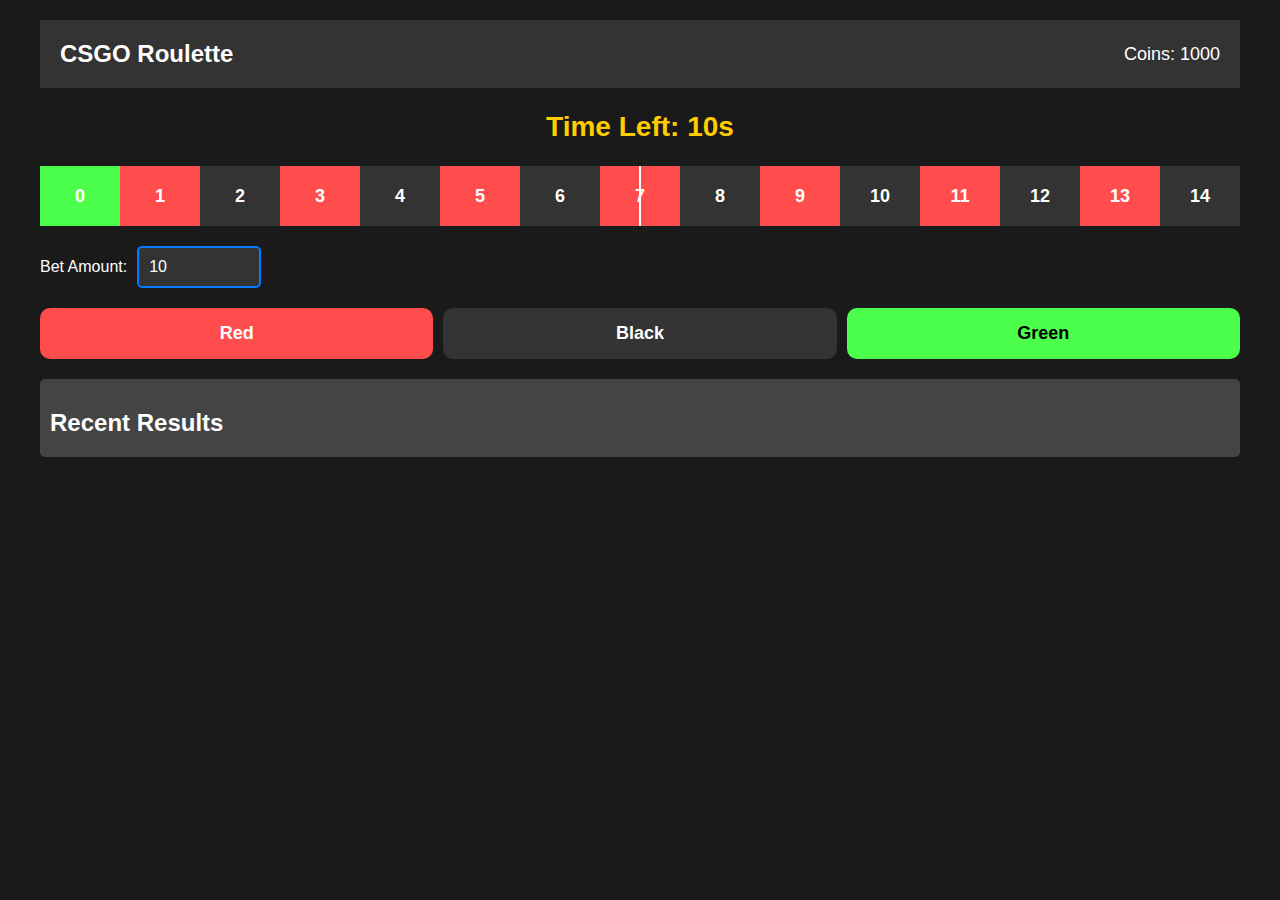
==== index.html @ 34582812 "Update index.html" ====
<!DOCTYPE html>
<html lang="en">
<head>
    <meta charset="UTF-8">
    <meta name="viewport" content="width=device-width, initial-scale=1.0">
    <title>CSGO Roulette</title>
    <link rel="stylesheet" href="styles.css">
</head>
<body>
    <div class="container">
        <!-- Header -->
        <header>
            <h1>CSGO Roulette</h1>
            <div class="balance">
                <span>Coins: </span>
                <span id="balance">1000</span>
            </div>
        </header>

        <!-- Main Game Area -->
        <main>
            <!-- Timer Display -->
            <section class="timer">
                <h2>Time Left: <span id="countdown">10</span>s</h2>
            </section>

            <!-- Roulette Wheel -->
            <section class="roulette-wheel">
                <div class="wheel">
                    <div class="slots">
                        <!-- Slots will be generated dynamically -->
                    </div>
                </div>
                <div class="pointer"></div>
            </section>

            <!-- Betting Area -->
            <section class="betting-area">
                <div class="bet-amount">
                    <label for="bet-input">Bet Amount:</label>
                    <input type="number" id="bet-input" value="10" min="1">
                </div>
                <div class="bet-options">
                    <button class="bet-option red" data-color="red">Red</button>
                    <button class="bet-option black" data-color="black">Black</button>
                    <button class="bet-option green" data-color="green">Green</button>
                </div>
            </section>

            <!-- Results Section -->
            <section class="results">
                <h2>Recent Results</h2>
                <div class="results-list">
                    <!-- Results will be added dynamically -->
                </div>
            </section>

            <!-- Notification System -->
            <div id="notification"></div>
        </main>
    </div>

    <script src="script.js"></script>
</body>
</html>
---- styles.css ----
/* General Styles */
body {
    font-family: 'Arial', sans-serif;
    background-color: #1a1a1a;
    color: #fff;
    margin: 0;
    padding: 0;
}

.container {
    max-width: 1200px;
    margin: 0 auto;
    padding: 20px;
}

header {
    display: flex;
    justify-content: space-between;
    align-items: center;
    padding: 20px;
    background-color: #333;
}

header h1 {
    margin: 0;
    font-size: 24px;
}

.balance {
    font-size: 18px;
}

/* Timer Display */
.timer {
    text-align: center;
    margin-bottom: 20px;
}

.timer h2 {
    font-size: 28px;
    color: #ffcc00;
}

/* Roulette Wheel */
.roulette-wheel {
    position: relative;
    margin: 20px 0;
    overflow: hidden;
}

.wheel {
    display: flex;
    width: 100%;
    height: 60px;
    background-color: #444;
    border-radius: 5px;
    position: relative;
}

.slots {
    display: flex;
}

.slot {
    width: 80px; /* Increased width for better spacing */
    height: 60px;
    display: flex;
    justify-content: center;
    align-items: center;
    font-size: 18px;
    font-weight: bold;
    color: #fff;
}

.slot.red {
    background-color: #ff4d4d;
}

.slot.black {
    background-color: #333;
}

.slot.green {
    background-color: #4dff4d;
}

.pointer {
    position: absolute;
    top: 0;
    left: 50%;
    width: 2px;
    height: 100%;
    background-color: #fff;
    transform: translateX(-50%);
}

/* Betting Area */
.betting-area {
    margin: 20px 0;
}

.bet-amount {
    display: flex;
    align-items: center;
    gap: 10px;
    margin-bottom: 20px;
}

.bet-amount input {
    padding: 10px;
    font-size: 16px;
    width: 100px;
    border: 2px solid #007bff;
    border-radius: 5px;
    background-color: #333;
    color: #fff;
}

.bet-options {
    display: flex;
    justify-content: space-between;
    gap: 10px;
    margin-top: 20px;
}

.bet-option-container {
    display: flex;
    flex-direction: column;
    align-items: center;
    gap: 5px;
}

.bet-options button {
    flex: 1;
    padding: 15px 20px;
    font-size: 18px;
    font-weight: bold;
    border: none;
    border-radius: 10px;
    cursor: pointer;
    transition: transform 0.2s, box-shadow 0.2s;
}

.bet-options button:hover {
    transform: translateY(-2px);
    box-shadow: 0 4px 8px rgba(0, 0, 0, 0.2);
}

.bet-options .red {
    background-color: #ff4d4d;
    color: #fff;
}

.bet-options .black {
    background-color: #333;
    color: #fff;
}

.bet-options .green {
    background-color: #4dff4d;
    color: #000;
}

.bet-display {
    font-size: 16px;
    font-weight: bold;
    color: #fff;
    text-align: center;
}

/* Results Section */
.results {
    background-color: #444;
    padding: 10px;
    border-radius: 5px;
}

.results h2 {
    font-size: 24px;
    margin-bottom: 10px;
}

.results-list {
    max-height: 200px;
    overflow-y: auto;
}
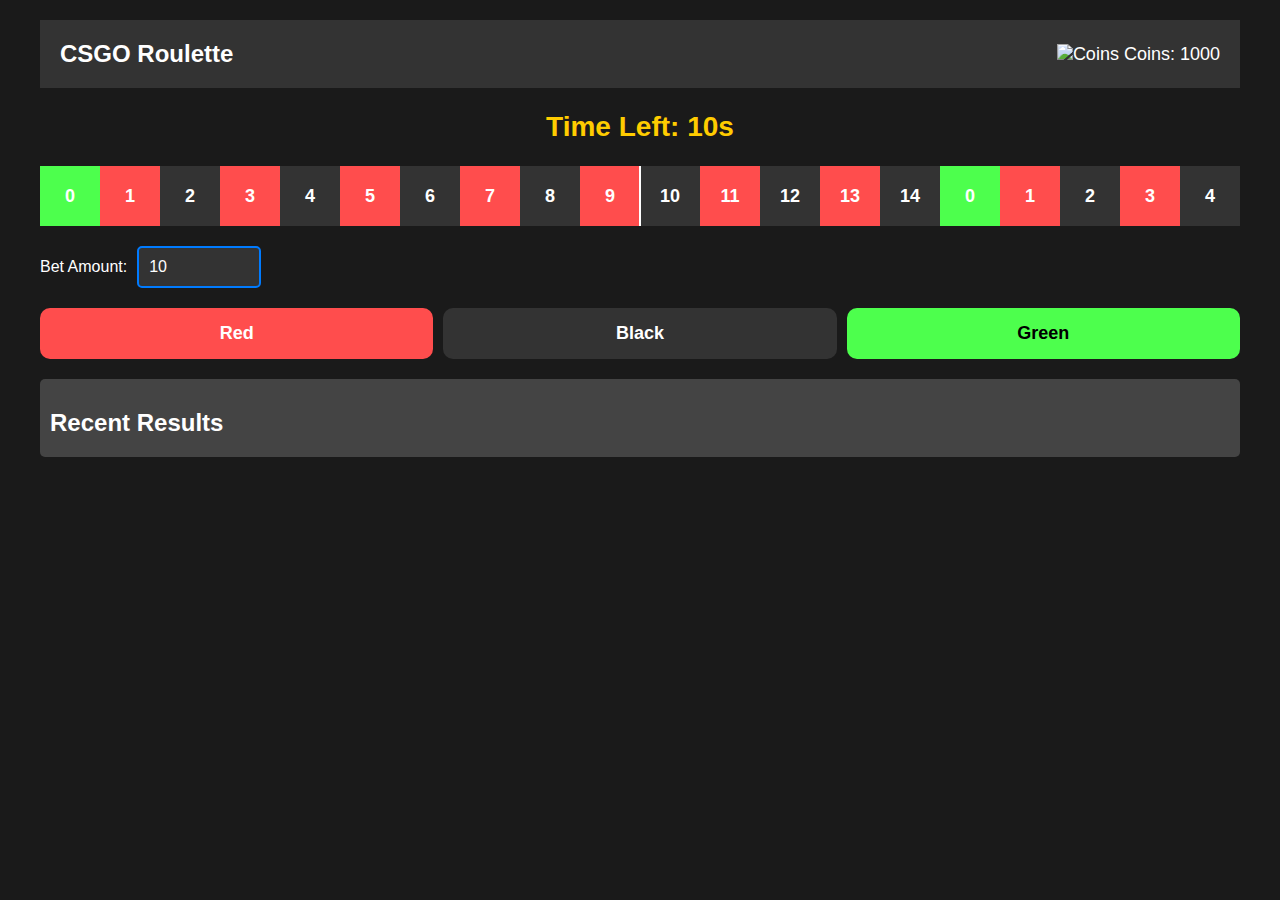
==== commit 3c6bb908: "Update index.html" ====
--- a/index.html
+++ b/index.html
@@ -12,6 +12,7 @@
         <header>
             <h1>CSGO Roulette</h1>
             <div class="balance">
+                <img src="coin-icon.png" alt="Coins" class="coin-icon">
                 <span>Coins: </span>
                 <span id="balance">1000</span>
             </div>
--- a/styles.css
+++ b/styles.css
@@ -62,7 +62,7 @@
 }
 
 .slot {
-    width: 80px; /* Increased width for better spacing */
+    width: 60px;
     height: 60px;
     display: flex;
     justify-content: center;
@@ -123,13 +123,6 @@
     margin-top: 20px;
 }
 
-.bet-option-container {
-    display: flex;
-    flex-direction: column;
-    align-items: center;
-    gap: 5px;
-}
-
 .bet-options button {
     flex: 1;
     padding: 15px 20px;
@@ -161,13 +154,6 @@
     color: #000;
 }
 
-.bet-display {
-    font-size: 16px;
-    font-weight: bold;
-    color: #fff;
-    text-align: center;
-}
-
 /* Results Section */
 .results {
     background-color: #444;
@@ -184,3 +170,18 @@
     max-height: 200px;
     overflow-y: auto;
 }
+
+/* Notification System */
+#notification {
+    position: fixed;
+    top: 20px;
+    left: 50%;
+    transform: translateX(-50%);
+    background-color: #333;
+    color: #fff;
+    padding: 10px 20px;
+    border-radius: 5px;
+    font-size: 18px;
+    display: none;
+    z-index: 1000;
+}
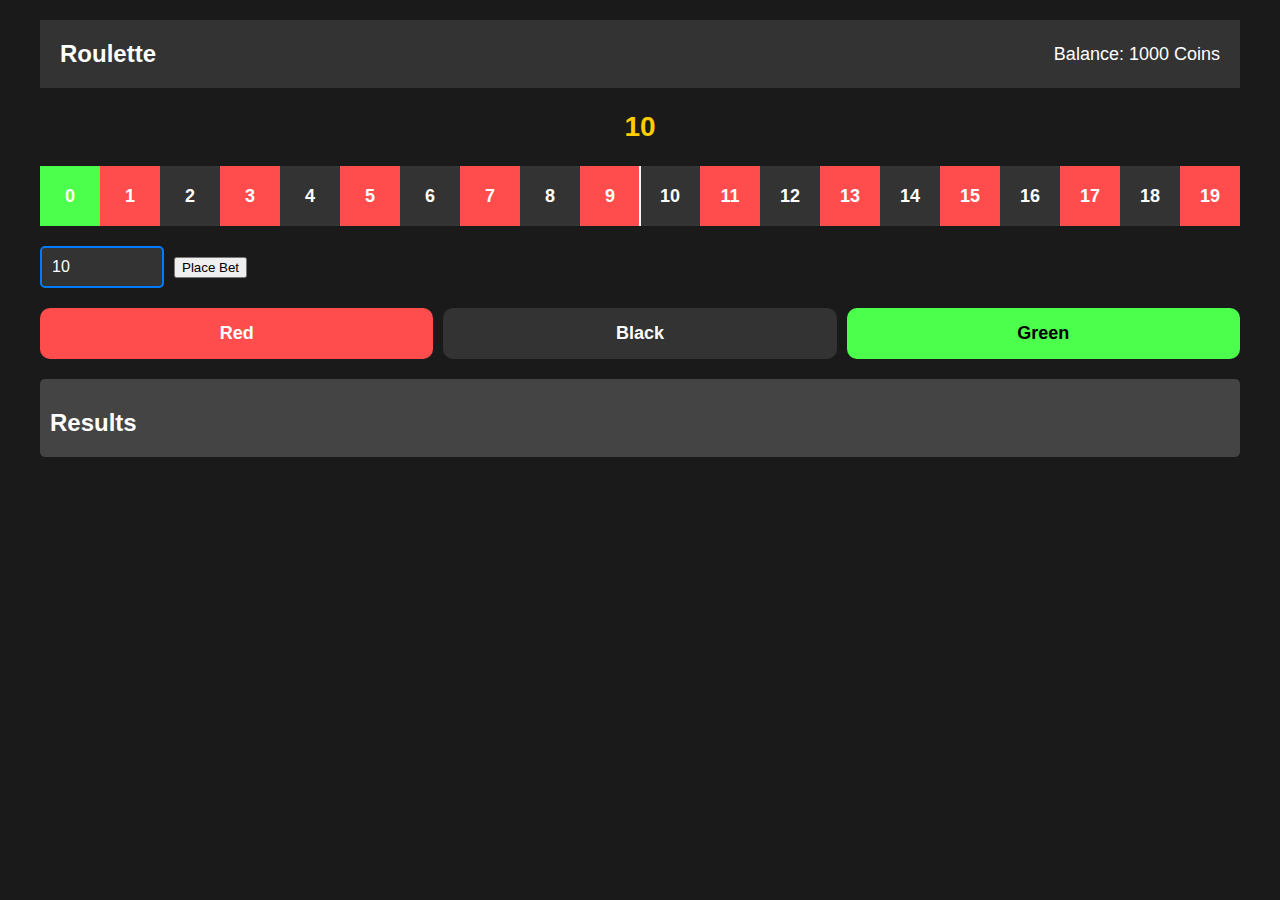
==== commit 86dbf558: "Update index.html" ====
--- a/index.html
+++ b/index.html
@@ -3,64 +3,50 @@
 <head>
     <meta charset="UTF-8">
     <meta name="viewport" content="width=device-width, initial-scale=1.0">
-    <title>CSGO Roulette</title>
+    <title>Roulette Wheel</title>
     <link rel="stylesheet" href="styles.css">
 </head>
 <body>
     <div class="container">
-        <!-- Header -->
         <header>
-            <h1>CSGO Roulette</h1>
+            <h1>Roulette</h1>
             <div class="balance">
-                <img src="coin-icon.png" alt="Coins" class="coin-icon">
-                <span>Coins: </span>
-                <span id="balance">1000</span>
+                <span>Balance: </span><span id="balance">1000</span> Coins
             </div>
         </header>
+        
+        <div class="timer">
+            <h2 id="countdown">10</h2>
+        </div>
+        
+        <div class="roulette-wheel">
+            <div class="wheel">
+                <div class="slots"></div>
+                <div class="pointer"></div>
+            </div>
+        </div>
+        
+        <div class="betting-area">
+            <div class="bet-amount">
+                <input type="number" id="bet-input" value="10" min="1">
+                <button id="place-bet">Place Bet</button>
+            </div>
+            <div class="bet-options">
+                <button class="bet-option red" data-color="red">Red</button>
+                <button class="bet-option black" data-color="black">Black</button>
+                <button class="bet-option green" data-color="green">Green</button>
+            </div>
+        </div>
 
-        <!-- Main Game Area -->
-        <main>
-            <!-- Timer Display -->
-            <section class="timer">
-                <h2>Time Left: <span id="countdown">10</span>s</h2>
-            </section>
-
-            <!-- Roulette Wheel -->
-            <section class="roulette-wheel">
-                <div class="wheel">
-                    <div class="slots">
-                        <!-- Slots will be generated dynamically -->
-                    </div>
-                </div>
-                <div class="pointer"></div>
-            </section>
-
-            <!-- Betting Area -->
-            <section class="betting-area">
-                <div class="bet-amount">
-                    <label for="bet-input">Bet Amount:</label>
-                    <input type="number" id="bet-input" value="10" min="1">
-                </div>
-                <div class="bet-options">
-                    <button class="bet-option red" data-color="red">Red</button>
-                    <button class="bet-option black" data-color="black">Black</button>
-                    <button class="bet-option green" data-color="green">Green</button>
-                </div>
-            </section>
-
-            <!-- Results Section -->
-            <section class="results">
-                <h2>Recent Results</h2>
-                <div class="results-list">
-                    <!-- Results will be added dynamically -->
-                </div>
-            </section>
-
-            <!-- Notification System -->
-            <div id="notification"></div>
-        </main>
+        <div class="results">
+            <h2>Results</h2>
+            <div class="results-list"></div>
+        </div>
     </div>
+    
+    <div id="notification"></div>
 
     <script src="script.js"></script>
 </body>
 </html>
+
--- a/styles.css
+++ b/styles.css
@@ -46,11 +46,11 @@
     position: relative;
     margin: 20px 0;
     overflow: hidden;
+    width: 100%; /* Make sure the width covers all slots */
 }
 
 .wheel {
     display: flex;
-    width: 100%;
     height: 60px;
     background-color: #444;
     border-radius: 5px;
@@ -185,3 +185,4 @@
     display: none;
     z-index: 1000;
 }
+
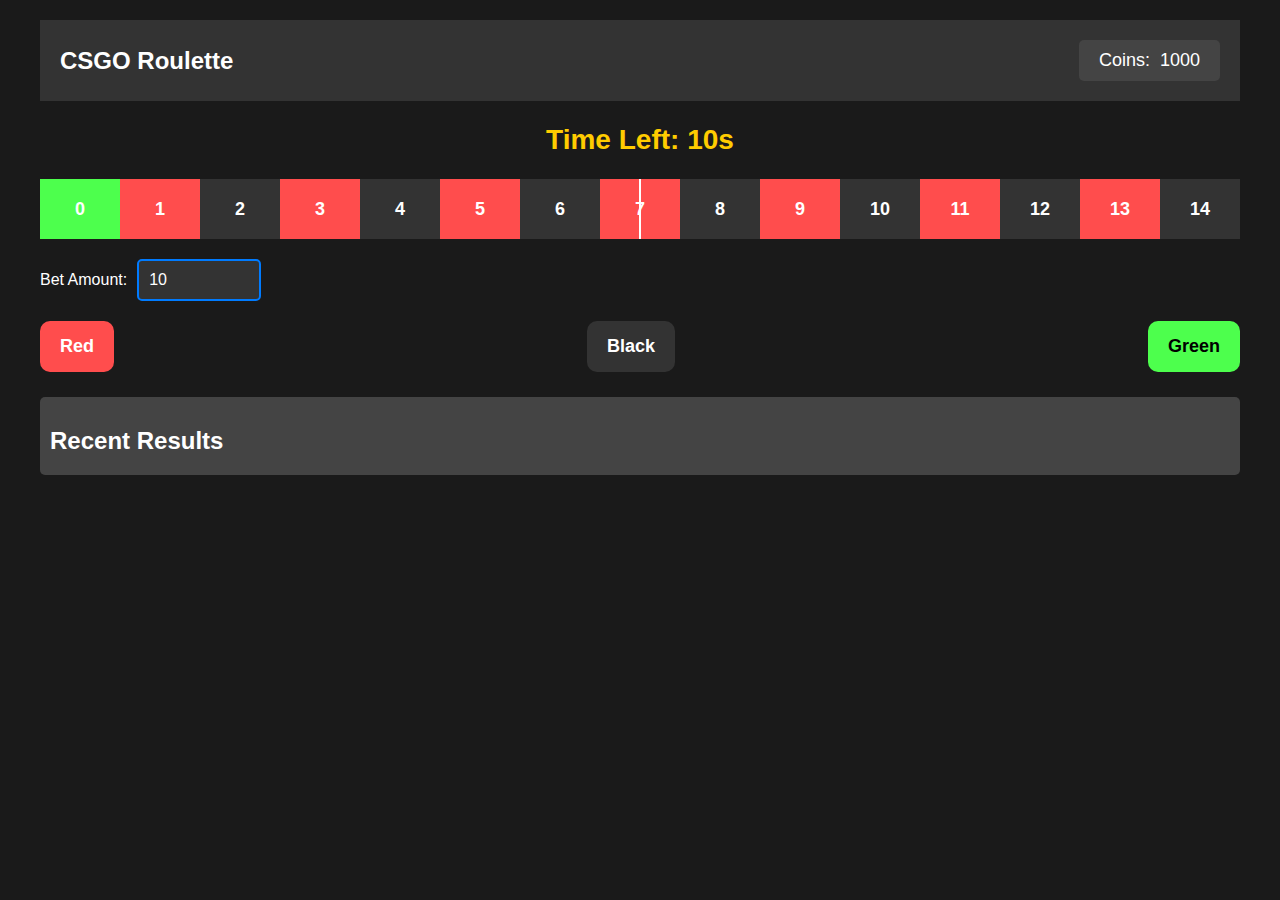
==== commit e14b3d9c: "Update index.html" ====
--- a/index.html
+++ b/index.html
@@ -3,50 +3,69 @@
 <head>
     <meta charset="UTF-8">
     <meta name="viewport" content="width=device-width, initial-scale=1.0">
-    <title>Roulette Wheel</title>
+    <title>CSGO Roulette</title>
     <link rel="stylesheet" href="styles.css">
 </head>
 <body>
     <div class="container">
+        <!-- Header -->
         <header>
-            <h1>Roulette</h1>
-            <div class="balance">
-                <span>Balance: </span><span id="balance">1000</span> Coins
+            <h1>CSGO Roulette</h1>
+            <div class="balance-box">
+                <span>Coins: </span>
+                <span id="balance">1000</span>
             </div>
         </header>
-        
-        <div class="timer">
-            <h2 id="countdown">10</h2>
-        </div>
-        
-        <div class="roulette-wheel">
-            <div class="wheel">
-                <div class="slots"></div>
+
+        <!-- Main Game Area -->
+        <main>
+            <!-- Timer Display -->
+            <section class="timer">
+                <h2>Time Left: <span id="countdown">10</span>s</h2>
+            </section>
+
+            <!-- Roulette Wheel -->
+            <section class="roulette-wheel">
+                <div class="wheel">
+                    <div class="slots">
+                        <!-- Slots will be generated dynamically -->
+                    </div>
+                </div>
                 <div class="pointer"></div>
-            </div>
-        </div>
-        
-        <div class="betting-area">
-            <div class="bet-amount">
-                <input type="number" id="bet-input" value="10" min="1">
-                <button id="place-bet">Place Bet</button>
-            </div>
-            <div class="bet-options">
-                <button class="bet-option red" data-color="red">Red</button>
-                <button class="bet-option black" data-color="black">Black</button>
-                <button class="bet-option green" data-color="green">Green</button>
-            </div>
-        </div>
+            </section>
 
-        <div class="results">
-            <h2>Results</h2>
-            <div class="results-list"></div>
-        </div>
+            <!-- Betting Area -->
+            <section class="betting-area">
+                <div class="bet-amount">
+                    <label for="bet-input">Bet Amount:</label>
+                    <input type="number" id="bet-input" value="10" min="1">
+                </div>
+                <div class="bet-options">
+                    <div class="bet-option-container">
+                        <button class="bet-option red" data-color="red">Red</button>
+                        <div class="bet-display" id="red-display"></div>
+                    </div>
+                    <div class="bet-option-container">
+                        <button class="bet-option black" data-color="black">Black</button>
+                        <div class="bet-display" id="black-display"></div>
+                    </div>
+                    <div class="bet-option-container">
+                        <button class="bet-option green" data-color="green">Green</button>
+                        <div class="bet-display" id="green-display"></div>
+                    </div>
+                </div>
+            </section>
+
+            <!-- Results Section -->
+            <section class="results">
+                <h2>Recent Results</h2>
+                <div class="results-list">
+                    <!-- Results will be added dynamically -->
+                </div>
+            </section>
+        </main>
     </div>
-    
-    <div id="notification"></div>
 
     <script src="script.js"></script>
 </body>
 </html>
-
--- a/styles.css
+++ b/styles.css
@@ -26,7 +26,13 @@
     font-size: 24px;
 }
 
-.balance {
+.balance-box {
+    display: flex;
+    align-items: center;
+    gap: 10px;
+    background-color: #444;
+    padding: 10px 20px;
+    border-radius: 5px;
     font-size: 18px;
 }
 
@@ -46,11 +52,11 @@
     position: relative;
     margin: 20px 0;
     overflow: hidden;
-    width: 100%; /* Make sure the width covers all slots */
 }
 
 .wheel {
     display: flex;
+    width: 100%;
     height: 60px;
     background-color: #444;
     border-radius: 5px;
@@ -62,7 +68,7 @@
 }
 
 .slot {
-    width: 60px;
+    width: 80px; /* Increased width for better spacing */
     height: 60px;
     display: flex;
     justify-content: center;
@@ -123,6 +129,13 @@
     margin-top: 20px;
 }
 
+.bet-option-container {
+    display: flex;
+    flex-direction: column;
+    align-items: center;
+    gap: 5px;
+}
+
 .bet-options button {
     flex: 1;
     padding: 15px 20px;
@@ -154,6 +167,13 @@
     color: #000;
 }
 
+.bet-display {
+    font-size: 16px;
+    font-weight: bold;
+    color: #fff;
+    text-align: center;
+}
+
 /* Results Section */
 .results {
     background-color: #444;
@@ -170,19 +190,3 @@
     max-height: 200px;
     overflow-y: auto;
 }
-
-/* Notification System */
-#notification {
-    position: fixed;
-    top: 20px;
-    left: 50%;
-    transform: translateX(-50%);
-    background-color: #333;
-    color: #fff;
-    padding: 10px 20px;
-    border-radius: 5px;
-    font-size: 18px;
-    display: none;
-    z-index: 1000;
-}
-
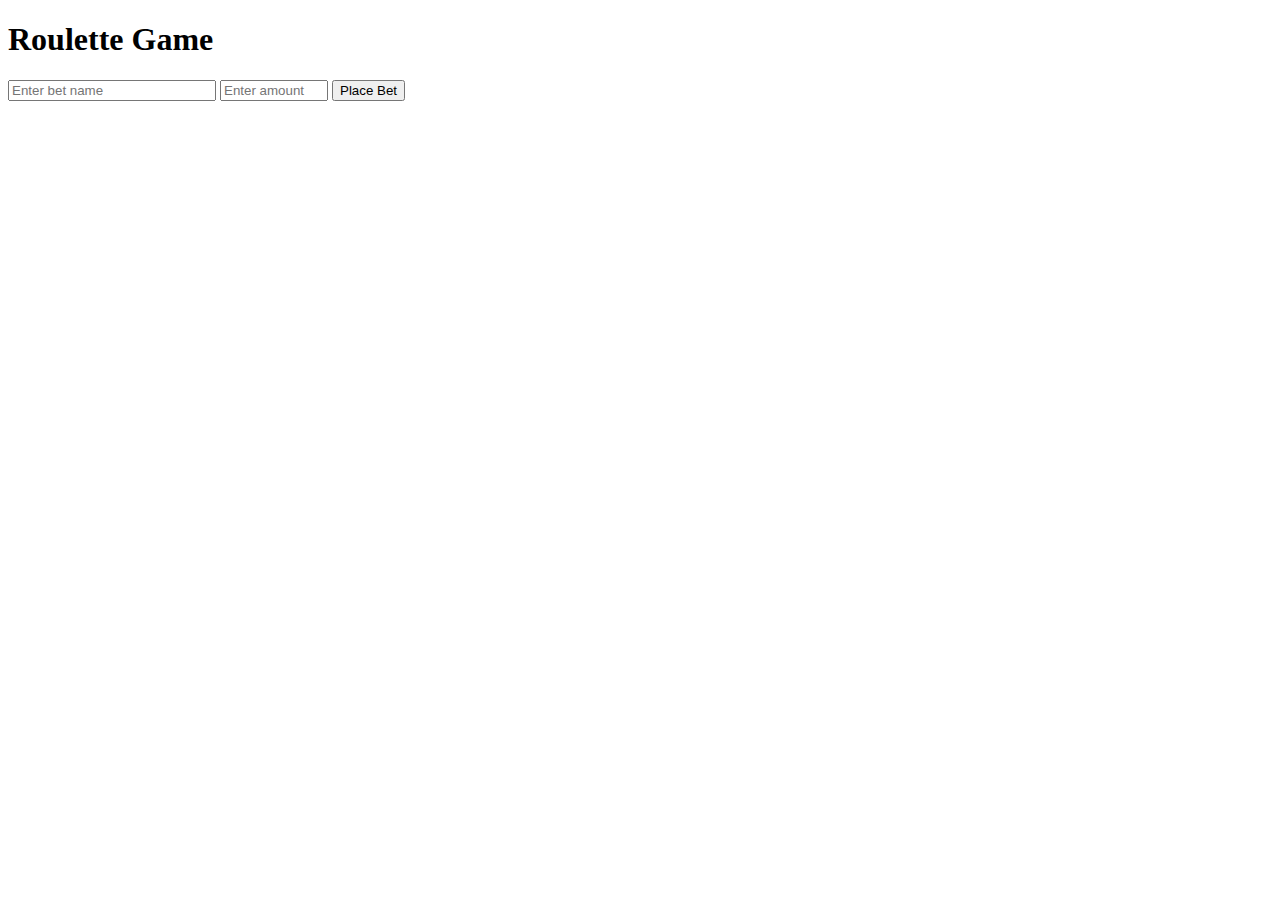
==== commit 84015f65: "Update index.html" ====
--- a/index.html
+++ b/index.html
@@ -2,70 +2,18 @@
 <html lang="en">
 <head>
     <meta charset="UTF-8">
-    <meta name="viewport" content="width=device-width, initial-scale=1.0">
-    <title>CSGO Roulette</title>
-    <link rel="stylesheet" href="styles.css">
+    <title>Roulette Game</title>
+    <link rel="stylesheet" href="style.css"></style>
+    <!-- Add your custom CSS here -->
 </head>
 <body>
-    <div class="container">
-        <!-- Header -->
-        <header>
-            <h1>CSGO Roulette</h1>
-            <div class="balance-box">
-                <span>Coins: </span>
-                <span id="balance">1000</span>
-            </div>
-        </header>
-
-        <!-- Main Game Area -->
-        <main>
-            <!-- Timer Display -->
-            <section class="timer">
-                <h2>Time Left: <span id="countdown">10</span>s</h2>
-            </section>
-
-            <!-- Roulette Wheel -->
-            <section class="roulette-wheel">
-                <div class="wheel">
-                    <div class="slots">
-                        <!-- Slots will be generated dynamically -->
-                    </div>
-                </div>
-                <div class="pointer"></div>
-            </section>
-
-            <!-- Betting Area -->
-            <section class="betting-area">
-                <div class="bet-amount">
-                    <label for="bet-input">Bet Amount:</label>
-                    <input type="number" id="bet-input" value="10" min="1">
-                </div>
-                <div class="bet-options">
-                    <div class="bet-option-container">
-                        <button class="bet-option red" data-color="red">Red</button>
-                        <div class="bet-display" id="red-display"></div>
-                    </div>
-                    <div class="bet-option-container">
-                        <button class="bet-option black" data-color="black">Black</button>
-                        <div class="bet-display" id="black-display"></div>
-                    </div>
-                    <div class="bet-option-container">
-                        <button class="bet-option green" data-color="green">Green</button>
-                        <div class="bet-display" id="green-display"></div>
-                    </div>
-                </div>
-            </section>
-
-            <!-- Results Section -->
-            <section class="results">
-                <h2>Recent Results</h2>
-                <div class="results-list">
-                    <!-- Results will be added dynamically -->
-                </div>
-            </section>
-        </main>
+    <h1>Roulette Game</h1>
+    <div id="bettingArea">
+        <input type="text" id="name" placeholder="Enter bet name" style="width: 200px;">
+        <input type="number" id="amount" placeholder="Enter amount" style="width: 100px;">
+        <button onclick="addBet()">Place Bet</button>
     </div>
 
-    <script src="script.js"></script>
+    <!-- Wheel structure will be added here -->
 </body>
 </html>
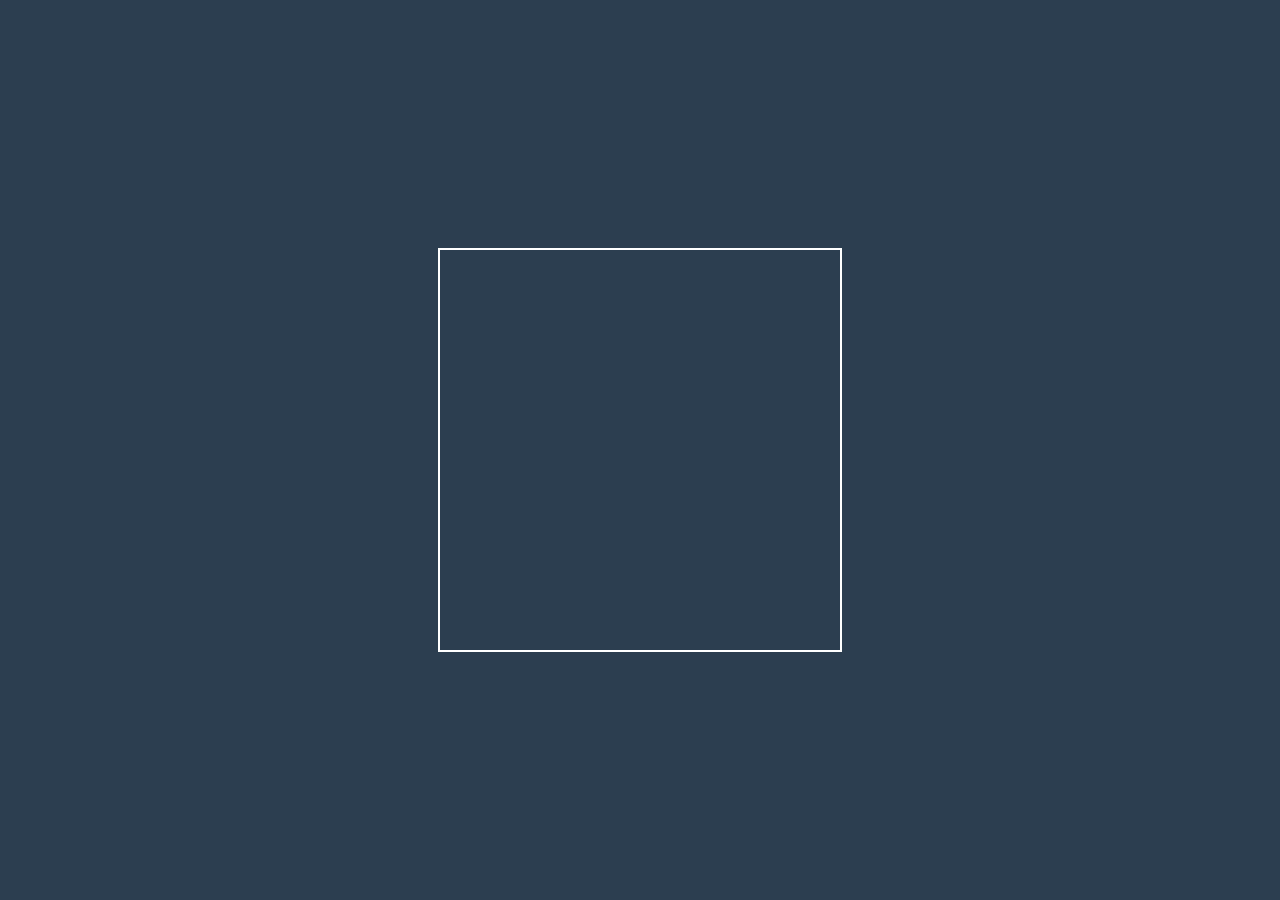
==== commit 0096ed0d: "Update index.html" ====
--- a/index.html
+++ b/index.html
@@ -1,19 +1,171 @@
 <!DOCTYPE html>
-<html lang="en">
+<html>
 <head>
-    <meta charset="UTF-8">
-    <title>Roulette Game</title>
-    <link rel="stylesheet" href="style.css"></style>
-    <!-- Add your custom CSS here -->
+    <title>Roulette Wheel Simulator</title>
+    <style>
+        body {
+            display: flex;
+            justify-content: center;
+            align-items: center;
+            height: 100vh;
+            margin: 0;
+            background-color: #2c3e50;
+        }
+        .wheel {
+            width: 400px;
+            height: 400px;
+            border: 2px solid white;
+        }
+        .numbers {
+            position: absolute;
+            top: 50%;
+            left: 50%;
+            transform: translate(-50%, -50%);
+        }
+        .number {
+            width: 60px;
+            height: 60px;
+            background-color: white;
+            border: 1px solid #3498db;
+            display: flex;
+            justify-content: center;
+            align-items: center;
+            font-weight: bold;
+            cursor: pointer;
+        }
+    </style>
 </head>
 <body>
-    <h1>Roulette Game</h1>
-    <div id="bettingArea">
-        <input type="text" id="name" placeholder="Enter bet name" style="width: 200px;">
-        <input type="number" id="amount" placeholder="Enter amount" style="width: 100px;">
-        <button onclick="addBet()">Place Bet</button>
+    <div class="wheel">
+        <div class="numbers"></div>
     </div>
 
-    <!-- Wheel structure will be added here -->
+    <script>
+        const wheel = document.querySelector('.wheel');
+        const numbersContainer = document.querySelector('.numbers');
+
+        // Create the roulette wheel with 37 numbers (0-36)
+        let angles = [];
+        for(let i = 0; i < 36; i++) {
+            angles.push(i * Math.PI / 18 + Math.PI/2);
+        }
+
+        const numberElements = [];
+        
+        function createNumberElement(number) {
+            return numbersContainer.appendChild(
+                document.createElement('div')
+                    .classList.add('number')
+                    .textContent = number
+                    .addEventListener('mouseover', () => {
+                        wheel.style.transform = 'rotate(0deg)';
+                        setTimeout(() => {
+                            wheel.style.transform = `rotate(${Math.random() * 360}deg)`;
+                        }, 500);
+                    });
+            );
+        }
+
+        // Add numbers to the wheel
+        for(let i = 0; i < 37; i++) {
+            if(i === 0) createNumberElement(0).classList.add('bg-0');
+            else if(i === 1) createNumberElement(1).classList.add('bg-double-0');
+            else createNumberElement(i);
+        }
+
+        let outcome;
+
+        function spinWheel() {
+            wheel.style.transform = `rotate(${Math.random() * 360}deg)`;
+            
+            // Randomly select a number
+            outcome = Math.floor(Math.random() * 37);
+
+            if(outcome === 0) {
+                numbersContainer.querySelector('.bg-0').classList.add('win');
+                setTimeout(() => {
+                    numbersContainer.querySelector('.bg-0').classList.remove('win');
+                }, 500);
+            } else if(outcome === 1) {
+                numbersContainer.querySelector('.bg-double-0').classList.add('win');
+                setTimeout(() => {
+                    numbersContainer.querySelector('.bg-double-0').classList.remove('win');
+                }, 500);
+            } else {
+                const number = outcome;
+                let winningNumbers = [number];
+                
+                // Check adjacent numbers for winning
+                if(outcome > 1) {
+                    if(Math.abs( (outcome -1) %37 )) ===1 && Math.floor( (outcome-1)/3.5 ) >=Math.floor(number /3.5)
+                        || Math.abs( ((outcome +1) %37)) ===1 && Math.floor( (outcome+1)/3.5 ) >= Math.floor(number/3.5 )
+                    )
+                        winningNumbers.push(outcome -1, outcome +1);
+                }
+
+                numbersContainer.querySelector(`.number${outcome}`).classList.add('win');
+                setTimeout(() => {
+                    numbersContainer.querySelector(`.number${outcome}`).classList.remove('win');
+                }, 500);
+            }
+        }
+
+        // Function to place a bet
+        function placeBet(number) {
+            const numberElement = numbersContainer.querySelector(`.number${number}`);
+            if(numberElement.classList.contains('win')) {
+                return;
+            }
+
+            let totalBets = [
+                ...Array(37).fill(null),
+                { outcome: number, amount: 1 }
+            ].filter(bet => bet.amount !== undefined);
+
+            const winningAmounts = [];
+            
+            // Check adjacent numbers for winning
+            if(number > 0) {
+                if(Math.abs((number -1)) ===1 && Math.floor( (number-1)/3.5 ) >= Math.floor(number/3.5))
+                    winningAmounts.push(number-1);
+                
+                if(Math.abs((number +1)) %37 ===1 && Math.floor( ((number+1))/3.5 ) >=Math.floor(number /3.5 ))
+                    winningAmounts.push(number+1);
+            }
+
+            totalBets.forEach(bet => {
+                if(bet.outcome === number) {
+                    return { win: true, profit: bet.amount * 36 };
+                }
+                else if(winningAmounts.includes(bet.outcome))
+                    return { win: true, profit: -bet.amount };
+                else
+                    return { win: false, profit: -bet.amount };
+            });
+
+            totalBets.forEach(bet => {
+                if(!bet.win)
+                    bet.profit = -bet.amount;
+            });
+        }
+
+        // Spin when wheel loads or mouse moves
+        window.addEventListener('load', spinWheel);
+        document.addEventListener('mousemove', (e) => {
+            const rect = wheel.getBoundingClientRect();
+            let x = e.clientX - rect.left;
+            let y = e.clientY - rect.top;
+
+            if(Math.abs(x/30 + y*2/15 - 18.75) < Math.sqrt(6)/4 ||
+                Math.abs(-x/30 + y*2/15 -18.75) < Math.sqrt(6)/4 ||
+                Math.abs(x/30 - y*2/15 -18.75) < Math.sqrt(6)/4 ||
+                Math.abs(-x/30 - y*2/15 - 18.75) < Math.sqrt(6)/4)
+                spinWheel();
+        });
+
+        // Test placeBet function
+        const testNumber = 18;
+        console.log(placeBet(testNumber));
+    </script>
 </body>
 </html>
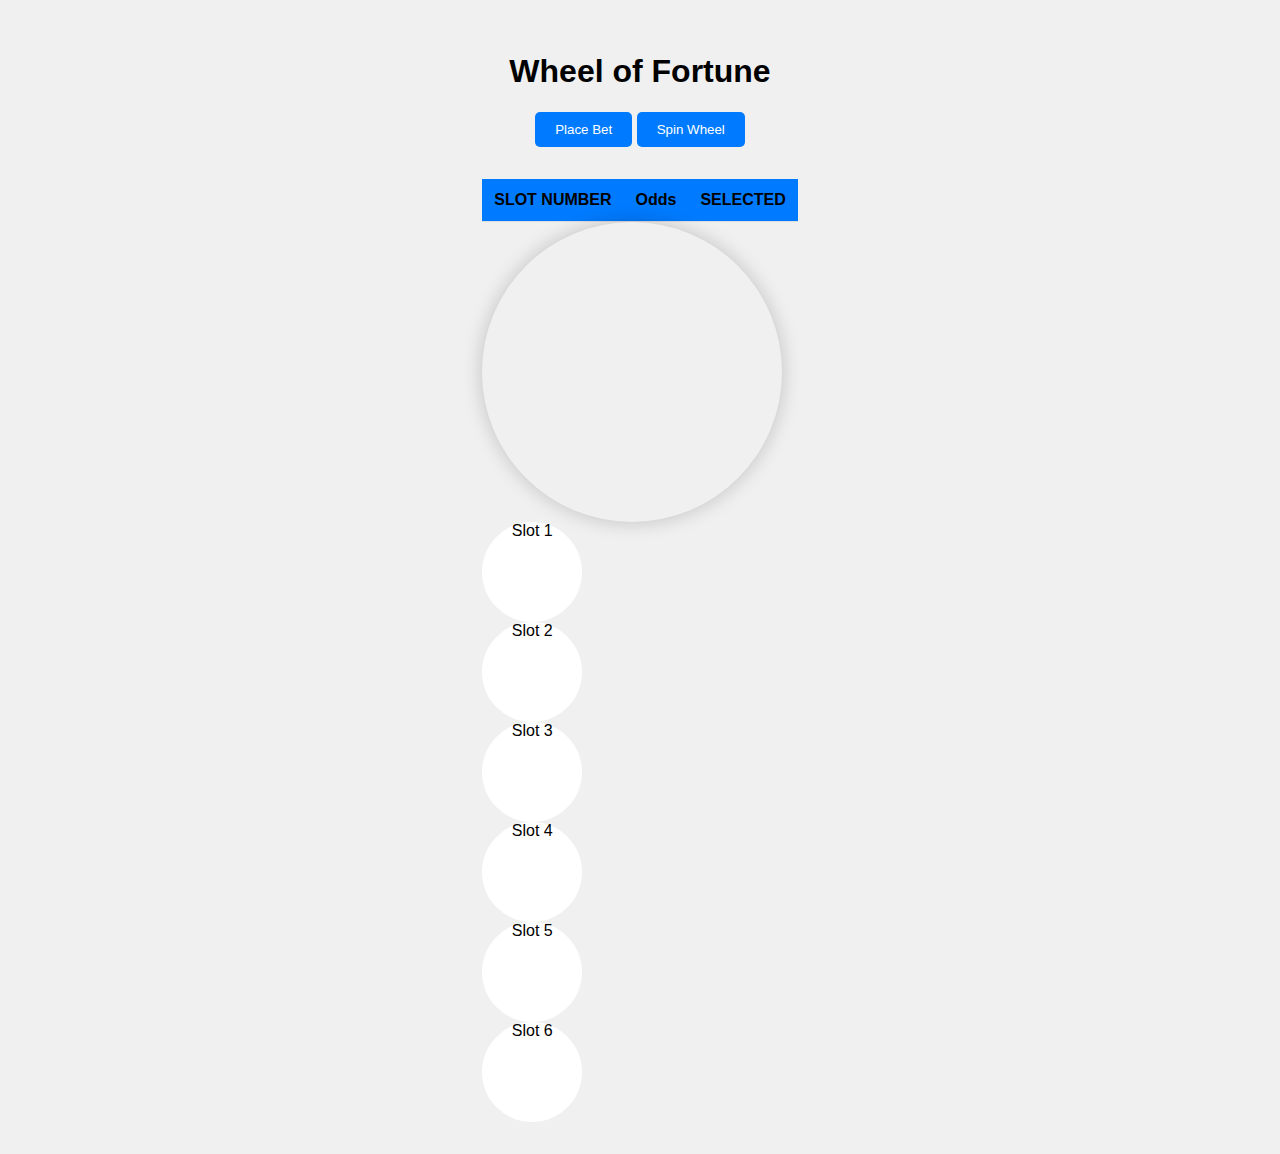
==== commit 25632710: "Update index.html" ====
--- a/index.html
+++ b/index.html
@@ -1,171 +1,191 @@
 <!DOCTYPE html>
-<html>
+<html lang="en">
 <head>
-    <title>Roulette Wheel Simulator</title>
+    <meta charset="UTF-8">
+    <meta name="viewport" content="width=device-width, initial-scale=1.0">
+    <title>Wheel of Fortune</title>
     <style>
         body {
             display: flex;
             justify-content: center;
             align-items: center;
-            height: 100vh;
+            min-height: 100vh;
             margin: 0;
-            background-color: #2c3e50;
+            background-color: #f0f0f0;
+            font-family: Arial, sans-serif;
         }
-        .wheel {
-            width: 400px;
-            height: 400px;
-            border: 2px solid white;
+
+        .container {
+            text-align: center;
+            padding: 2rem;
         }
-        .numbers {
+
+        button {
+            background-color: #007bff;
+            color: white;
+            border: none;
+            padding: 10px 20px;
+            border-radius: 5px;
+            cursor: pointer;
+            transition: background-color 0.3s;
+        }
+
+        button:hover {
+            background-color: #0056b3;
+        }
+
+        .bet-table {
+            width: 100%;
+            border-collapse: collapse;
+            margin-top: 2rem;
+        }
+
+        .bet-table th,
+        .bet-table td {
+            padding: 12px;
+            text-align: center;
+            border-bottom: 1px solid #ddd;
+        }
+
+        .bet-table th {
+            background-color: #007bff;
+        }
+
+        .winning-table {
+            width: 100%;
+            border-collapse: collapse;
+            margin-top: 2rem;
+        }
+
+        .winning-table th,
+        .winning-table td {
+            padding: 8px 15px;
+            text-align: center;
+        }
+
+        .selected {
+            background-color: #e67e22 !important;
+        }
+
+        #wheelBackground {
+            width: 300px;
+            height: 300px;
+            border-radius: 50%;
+            box-shadow: 0 0 20px rgba(0,0,0,0.2);
+        }
+
+        .slot {
             position: absolute;
-            top: 50%;
-            left: 50%;
-            transform: translate(-50%, -50%);
+            width: 100px;
+            height: 100px;
+            background-color: white;
+            border-radius: 50%;
+            position: relative;
+            cursor: pointer;
+            transition: transform 0.3s, box-shadow 0.3s;
         }
-        .number {
-            width: 60px;
-            height: 60px;
-            background-color: white;
-            border: 1px solid #3498db;
-            display: flex;
-            justify-content: center;
-            align-items: center;
-            font-weight: bold;
-            cursor: pointer;
+
+        .slot:hover {
+            transform: scale(1.2);
+            box-shadow: 0 0 20px rgba(0,0,0,0.2);
+        }
+
+        .slot.selected {
+            background-color: #e67e22 !important;
         }
     </style>
 </head>
 <body>
-    <div class="wheel">
-        <div class="numbers"></div>
+    <div class="container">
+        <h1>Wheel of Fortune</h1>
+        
+        <button id="placeBetBtn">Place Bet</button>
+        
+        <button id="spinBtn">Spin Wheel</button>
+
+        <table id="winningTable" class="bet-table">
+            <tr>
+                <th>SLOT NUMBER</th>
+                <th>Odds</th>
+                <th>SELECTED</th>
+            </tr>
+        </table>
+
+        <div id="resultIndicator"></div>
+
+        <!-- Slots -->
+        <div id="wheelBackground"></div>
+        
+        <!-- Slots (replace with actual button elements) -->
+        <!-- You can create multiple slot divs like this -->
+        <div id="slot1" class="slot">Slot 1</div>
+        <div id="slot2" class="slot">Slot 2</div>
+        <div id="slot3" class="slot">Slot 3</div>
+        <div id="slot4" class="slot">Slot 4</div>
+        <div id="slot5" class="slot">Slot 5</div>
+        <div id="slot6" class="slot">Slot 6</div>
+
+        <!-- Add more slots as needed -->
     </div>
 
     <script>
-        const wheel = document.querySelector('.wheel');
-        const numbersContainer = document.querySelector('.numbers');
+        document.getElementById('placeBetBtn').addEventListener('click', (e) => {
+            // Handle placing a bet
+            const winnings = 100; // Set your desired winnings amount
+            placeBet(winnings);
+        });
 
-        // Create the roulette wheel with 37 numbers (0-36)
-        let angles = [];
-        for(let i = 0; i < 36; i++) {
-            angles.push(i * Math.PI / 18 + Math.PI/2);
+        document.getElementById('spinBtn').addEventListener('click', spinWheel);
+
+        function placeBet(winnings) {
+            // Update the table here to show the placed bet
+            const table = document.getElementById('winningTable');
+            
+            const newRow = [
+                `Slot ${Math.floor(Math.random() * 6) + 1}`,
+                `N/A`, // Odds will be calculated later
+                'selected'
+            ];
+
+            addTableRow(newRow);
         }
 
-        const numberElements = [];
-        
-        function createNumberElement(number) {
-            return numbersContainer.appendChild(
-                document.createElement('div')
-                    .classList.add('number')
-                    .textContent = number
-                    .addEventListener('mouseover', () => {
-                        wheel.style.transform = 'rotate(0deg)';
-                        setTimeout(() => {
-                            wheel.style.transform = `rotate(${Math.random() * 360}deg)`;
-                        }, 500);
-                    });
-            );
+        function spinWheel() {
+            // Handle spinning the wheel animation and result
         }
 
-        // Add numbers to the wheel
-        for(let i = 0; i < 37; i++) {
-            if(i === 0) createNumberElement(0).classList.add('bg-0');
-            else if(i === 1) createNumberElement(1).classList.add('bg-double-0');
-            else createNumberElement(i);
-        }
-
-        let outcome;
-
-        function spinWheel() {
-            wheel.style.transform = `rotate(${Math.random() * 360}deg)`;
-            
-            // Randomly select a number
-            outcome = Math.floor(Math.random() * 37);
-
-            if(outcome === 0) {
-                numbersContainer.querySelector('.bg-0').classList.add('win');
-                setTimeout(() => {
-                    numbersContainer.querySelector('.bg-0').classList.remove('win');
-                }, 500);
-            } else if(outcome === 1) {
-                numbersContainer.querySelector('.bg-double-0').classList.add('win');
-                setTimeout(() => {
-                    numbersContainer.querySelector('.bg-double-0').classList.remove('win');
-                }, 500);
-            } else {
-                const number = outcome;
-                let winningNumbers = [number];
-                
-                // Check adjacent numbers for winning
-                if(outcome > 1) {
-                    if(Math.abs( (outcome -1) %37 )) ===1 && Math.floor( (outcome-1)/3.5 ) >=Math.floor(number /3.5)
-                        || Math.abs( ((outcome +1) %37)) ===1 && Math.floor( (outcome+1)/3.5 ) >= Math.floor(number/3.5 )
-                    )
-                        winningNumbers.push(outcome -1, outcome +1);
-                }
-
-                numbersContainer.querySelector(`.number${outcome}`).classList.add('win');
-                setTimeout(() => {
-                    numbersContainer.querySelector(`.number${outcome}`).classList.remove('win');
-                }, 500);
+        function addTableRow(rows) {
+            const tableBody = document.createElement('tbody');
+            for (let i = 0; i < rows.length; i++) {
+                const row = rows[i];
+                tableBody.innerHTML += `
+                    <tr>
+                        <td>${row[i]}</td>
+                    </tr>
+                `;
             }
-        }
-
-        // Function to place a bet
-        function placeBet(number) {
-            const numberElement = numbersContainer.querySelector(`.number${number}`);
-            if(numberElement.classList.contains('win')) {
-                return;
-            }
-
-            let totalBets = [
-                ...Array(37).fill(null),
-                { outcome: number, amount: 1 }
-            ].filter(bet => bet.amount !== undefined);
-
-            const winningAmounts = [];
-            
-            // Check adjacent numbers for winning
-            if(number > 0) {
-                if(Math.abs((number -1)) ===1 && Math.floor( (number-1)/3.5 ) >= Math.floor(number/3.5))
-                    winningAmounts.push(number-1);
-                
-                if(Math.abs((number +1)) %37 ===1 && Math.floor( ((number+1))/3.5 ) >=Math.floor(number /3.5 ))
-                    winningAmounts.push(number+1);
-            }
-
-            totalBets.forEach(bet => {
-                if(bet.outcome === number) {
-                    return { win: true, profit: bet.amount * 36 };
-                }
-                else if(winningAmounts.includes(bet.outcome))
-                    return { win: true, profit: -bet.amount };
-                else
-                    return { win: false, profit: -bet.amount };
+            tableBody.addEventListener('click', () => {
+                // Handle slot selection
             });
 
-            totalBets.forEach(bet => {
-                if(!bet.win)
-                    bet.profit = -bet.amount;
+            tableBody.addEventListener('click', (e) => {
+                if (e.target.classList.contains('selected')) {
+                    e.target.classList.remove('selected');
+                } else {
+                    e.target.classList.add('selected');
+                }
+            });
+
+            tableBody.addEventListener('click', () => {
+                // Handle result calculation and display
             });
         }
 
-        // Spin when wheel loads or mouse moves
-        window.addEventListener('load', spinWheel);
-        document.addEventListener('mousemove', (e) => {
-            const rect = wheel.getBoundingClientRect();
-            let x = e.clientX - rect.left;
-            let y = e.clientY - rect.top;
+        function updateResult() {
+            // Update the result indicator with spin outcome
+        }
 
-            if(Math.abs(x/30 + y*2/15 - 18.75) < Math.sqrt(6)/4 ||
-                Math.abs(-x/30 + y*2/15 -18.75) < Math.sqrt(6)/4 ||
-                Math.abs(x/30 - y*2/15 -18.75) < Math.sqrt(6)/4 ||
-                Math.abs(-x/30 - y*2/15 - 18.75) < Math.sqrt(6)/4)
-                spinWheel();
-        });
-
-        // Test placeBet function
-        const testNumber = 18;
-        console.log(placeBet(testNumber));
+        document.getElementById('resultIndicator').addEventListener('click', updateResult);
     </script>
 </body>
 </html>
